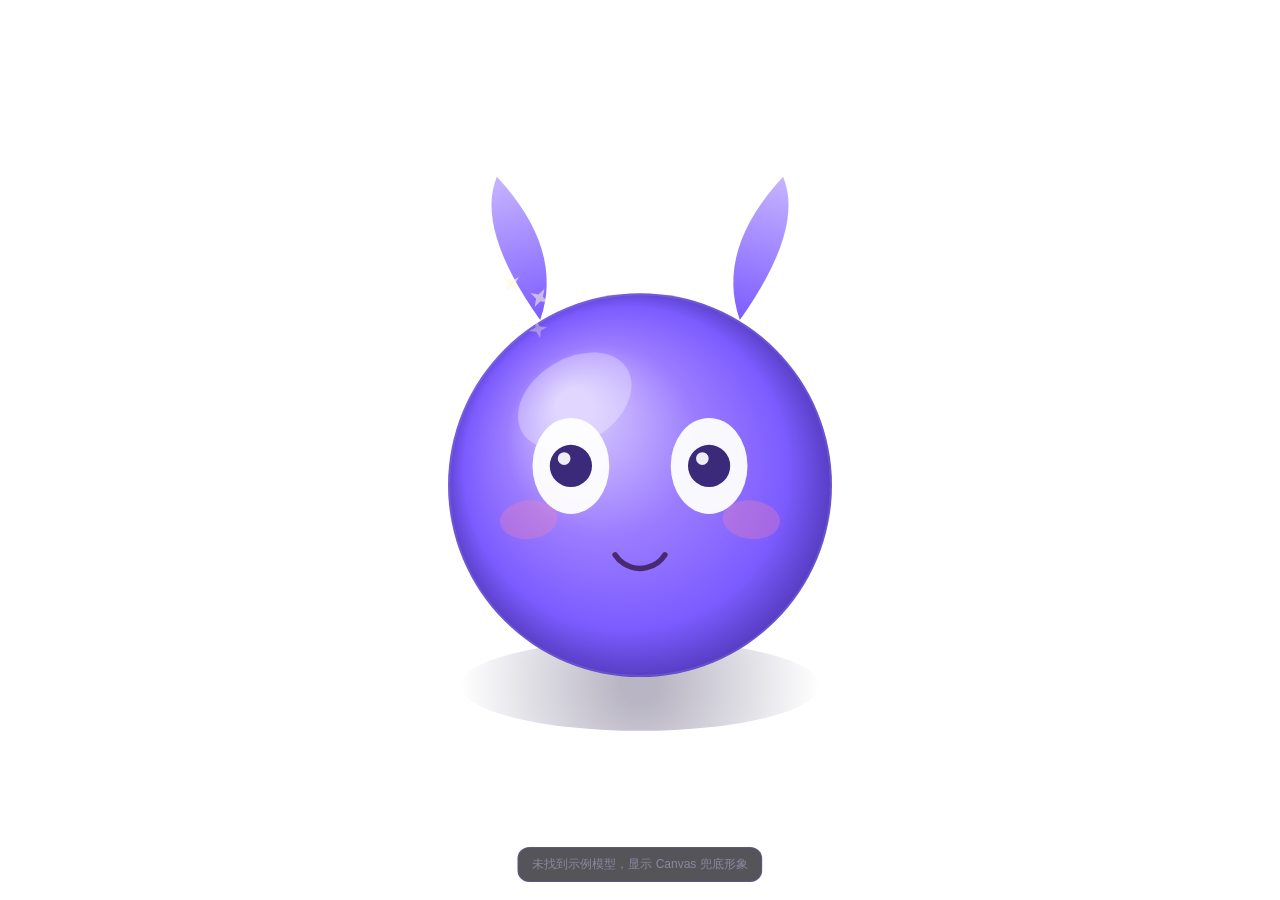
==== assets/live2d/wwwroot/index.html @ 6e76534a "feat: VoxIME 0.1.0 — Windows 桌面语音输入法（多厂商 ASR + Live2D 桌宠） 核心能力： - 悬浮语音助手：全局热键按住说话/按一下切换，WASAPI 16kHz" ====
<!DOCTYPE html>
<html lang="zh-CN">
<head>
  <meta charset="utf-8" />
  <meta name="viewport" content="width=device-width, initial-scale=1, maximum-scale=1, user-scalable=no" />
  <title>VoxIME Live2D</title>
  <!--
    VoxIME 桌宠页（供 WPF WebView2CompositionControl 嵌入，透明背景）。
    URL 参数：
      embedded=1   嵌入模式（隐藏提示、气泡交由 WPF 层渲染、不自动加载模型）
      model=<url>  直接加载模型（独立打开时使用；嵌入模式由 C# loadModel 消息驱动）
      demo=1       强制显示内置 Canvas 兜底形象（不加载模型）
      state/mouth/gaze/bubble  调试用初始状态
  -->
  <link rel="stylesheet" href="styles.css" />
</head>
<body data-page="pet" class="pet-page">
  <div id="stage">
    <canvas id="demo-canvas" class="hidden"></canvas>
    <div id="bubble" role="status" aria-live="polite"></div>
    <div id="hint" class="hidden"></div>
  </div>

  <!-- 运行库顺序：Cubism Core → pixi.js → pixi-live2d-display(cubism4) → 业务脚本 -->
  <script src="vendor/live2dcubismcore.min.js"></script>
  <script src="vendor/pixi.min.js"></script>
  <script src="vendor/cubism4.min.js"></script>
  <script src="app.js"></script>
</body>
</html>
---- assets/live2d/wwwroot/styles.css ----
/* ============================================================
   VoxIME Live2D 桌宠页面样式
   - pet 页面（index.html）：完全透明，供 WPF WebView2 宿主嵌入
   - preview 页面（preview.html）：独立预览 + 调试面板 + 棋盘格背景
   无 npm / 无构建，纯手写 CSS。
   ============================================================ */

:root {
  --violet: #7c5cff;
  --violet-light: #b39dff;
  --violet-dark: #4a2fa8;
  --bg-card: rgba(28, 28, 39, 0.92);
  --bg-deep: #12121a;
  --text: #e8e8f0;
  --text-dim: #8a8aa0;
  --ok: #4ade80;
  --danger: #ff6b6b;
  --warn: #fbbf24;
  --font: "Microsoft YaHei UI", "Microsoft YaHei", "Segoe UI", sans-serif;
}

* { box-sizing: border-box; }

html, body {
  margin: 0;
  padding: 0;
  width: 100%;
  height: 100%;
  overflow: hidden;
  background: transparent;
  font-family: var(--font);
  color: var(--text);
  user-select: none;
  -webkit-user-select: none;
}

/* ---------- 舞台 ---------- */
#stage {
  position: fixed;
  inset: 0;
  overflow: hidden;
}

#demo-canvas,
#live2d-canvas {
  position: absolute;
  inset: 0;
  width: 100%;
  height: 100%;
  display: block;
  background: transparent;
}

#live2d-canvas.hidden,
#demo-canvas.hidden { display: none; }

/* ---------- 气泡 ---------- */
#bubble {
  position: absolute;
  left: 50%;
  top: 10px;
  transform: translateX(-50%) translateY(-6px) scale(0.96);
  max-width: min(88%, 420px);
  padding: 10px 16px;
  border-radius: 16px;
  background: linear-gradient(180deg, rgba(36, 34, 52, 0.96), rgba(24, 23, 36, 0.96));
  border: 1px solid rgba(124, 92, 255, 0.55);
  box-shadow: 0 10px 32px rgba(20, 12, 60, 0.5), inset 0 1px 0 rgba(255, 255, 255, 0.08);
  color: var(--text);
  font-size: 14px;
  line-height: 1.55;
  text-align: center;
  word-break: break-word;
  white-space: pre-wrap;
  opacity: 0;
  pointer-events: none;
  transition: opacity 0.22s ease, transform 0.22s ease;
  z-index: 20;
}

#bubble.visible {
  opacity: 1;
  transform: translateX(-50%) translateY(0) scale(1);
}

#bubble::after {
  content: "";
  position: absolute;
  left: 50%;
  bottom: -7px;
  width: 12px;
  height: 12px;
  transform: translateX(-50%) rotate(45deg);
  background: rgba(24, 23, 36, 0.96);
  border-right: 1px solid rgba(124, 92, 255, 0.55);
  border-bottom: 1px solid rgba(124, 92, 255, 0.55);
}

/* ---------- 提示 / 状态 ---------- */
#hint {
  position: absolute;
  left: 50%;
  bottom: 18px;
  transform: translateX(-50%);
  padding: 8px 14px;
  border-radius: 12px;
  background: rgba(18, 18, 26, 0.72);
  border: 1px solid rgba(124, 92, 255, 0.3);
  color: var(--text-dim);
  font-size: 12px;
  white-space: nowrap;
  pointer-events: none;
  z-index: 15;
}

#hint.error {
  color: var(--danger);
  border-color: rgba(255, 107, 107, 0.5);
}

#hint.hidden { display: none; }

/* ============================================================
   preview 页面
   ============================================================ */
body.preview-page {
  background: transparent;
}

/* 棋盘格：证明内容背景是透明的 */
body.bg-checker::before {
  content: "";
  position: fixed;
  inset: 0;
  z-index: -2;
  background-color: #2a2a35;
  background-image:
    linear-gradient(45deg, #3a3a48 25%, transparent 25%, transparent 75%, #3a3a48 75%),
    linear-gradient(45deg, #3a3a48 25%, transparent 25%, transparent 75%, #3a3a48 75%);
  background-size: 32px 32px;
  background-position: 0 0, 16px 16px;
}

/* 纯色背景 */
body.bg-solid::before {
  content: "";
  position: fixed;
  inset: 0;
  z-index: -2;
  background: radial-gradient(circle at 50% 34%, #3a2f6b 0%, #1a1726 62%, #0e0d14 100%);
}

/* 模拟桌面壁纸：用于展示桌宠压在桌面上的观感 */
body.bg-desktop::before {
  content: "";
  position: fixed;
  inset: 0;
  z-index: -2;
  background:
    radial-gradient(circle at 18% 12%, rgba(255, 255, 255, 0.85) 0%, rgba(255, 255, 255, 0) 22%),
    radial-gradient(circle at 82% 18%, rgba(255, 255, 255, 0.6) 0%, rgba(255, 255, 255, 0) 18%),
    radial-gradient(circle at 70% 88%, rgba(140, 190, 255, 0.35) 0%, rgba(140, 190, 255, 0) 45%),
    radial-gradient(circle at 22% 82%, rgba(255, 220, 160, 0.22) 0%, rgba(255, 220, 160, 0) 40%),
    linear-gradient(165deg, #6fb6e8 0%, #a9d3ee 34%, #d9e9f3 58%, #7aa88f 78%, #4f7a63 100%);
}

body.bg-desktop::after {
  content: "";
  position: fixed;
  left: 6%;
  bottom: 0;
  width: 88%;
  height: 34%;
  z-index: -1;
  background:
    radial-gradient(ellipse at 50% 100%, rgba(30, 60, 45, 0.55) 0%, rgba(30, 60, 45, 0) 70%),
    linear-gradient(180deg, rgba(90, 140, 110, 0) 0%, rgba(52, 92, 70, 0.55) 100%);
  clip-path: polygon(0 62%, 10% 48%, 18% 58%, 28% 30%, 40% 52%, 50% 22%, 62% 50%, 74% 36%, 86% 54%, 94% 44%, 100% 60%, 100% 100%, 0 100%);
}

/* 预览面板 */
#preview-panel {
  position: fixed;
  left: 12px;
  right: 12px;
  bottom: 12px;
  z-index: 30;
  padding: 12px 14px;
  border-radius: 16px;
  background: var(--bg-card);
  border: 1px solid rgba(124, 92, 255, 0.28);
  box-shadow: 0 16px 48px rgba(0, 0, 0, 0.55);
  backdrop-filter: blur(10px);
  font-size: 12px;
  display: flex;
  flex-direction: column;
  gap: 9px;
  max-height: 46vh;
  overflow: auto;
}

#preview-panel .row {
  display: flex;
  align-items: center;
  gap: 8px;
  flex-wrap: wrap;
}

#preview-panel .row > label { color: var(--text-dim); white-space: nowrap; }

#model-input {
  flex: 1;
  min-width: 180px;
  height: 28px;
  padding: 0 10px;
  border-radius: 8px;
  border: 1px solid rgba(124, 92, 255, 0.35);
  background: rgba(10, 10, 16, 0.75);
  color: var(--text);
  font-family: var(--font);
  font-size: 12px;
  outline: none;
}

#model-input:focus { border-color: var(--violet); }

button {
  height: 28px;
  padding: 0 12px;
  border-radius: 8px;
  border: 1px solid rgba(124, 92, 255, 0.35);
  background: rgba(124, 92, 255, 0.12);
  color: var(--text);
  font-family: var(--font);
  font-size: 12px;
  cursor: pointer;
  transition: background 0.15s ease, border-color 0.15s ease, transform 0.1s ease;
}

button:hover { background: rgba(124, 92, 255, 0.28); border-color: var(--violet); }
button:active { transform: translateY(1px); }

button.state-btn.active {
  background: var(--violet);
  border-color: var(--violet-light);
  box-shadow: 0 0 16px rgba(124, 92, 255, 0.55);
}

select {
  height: 28px;
  border-radius: 8px;
  border: 1px solid rgba(124, 92, 255, 0.35);
  background: rgba(10, 10, 16, 0.75);
  color: var(--text);
  font-family: var(--font);
  font-size: 12px;
  padding: 0 8px;
  outline: none;
}

input[type="range"] {
  width: 130px;
  accent-color: var(--violet);
}

input[type="text"] {
  height: 28px;
  flex: 1;
  min-width: 140px;
  padding: 0 10px;
  border-radius: 8px;
  border: 1px solid rgba(124, 92, 255, 0.35);
  background: rgba(10, 10, 16, 0.75);
  color: var(--text);
  font-family: var(--font);
  font-size: 12px;
  outline: none;
}

.check {
  display: inline-flex;
  align-items: center;
  gap: 5px;
  color: var(--text-dim);
  cursor: pointer;
}

.check input { accent-color: var(--violet); }

#status {
  font-family: Consolas, "Cascadia Mono", monospace;
  font-size: 11px;
  color: var(--text-dim);
  white-space: pre-wrap;
  line-height: 1.5;
  max-height: 56px;
  overflow: hidden;
}

#status .ok { color: var(--ok); }
#status .err { color: var(--danger); }
#status .warn { color: var(--warn); }

/* pet 页面不显示预览面板（如误入了 preview 面板也隐藏） */
body.pet-page #preview-panel { display: none; }

/* 预览页：舞台让出底部面板高度，避免模型被面板遮挡 */
body.preview-page #stage {
  inset: 0 0 234px 0;
}

body.preview-page #bubble {
  top: 14px;
}

/* 没有模型/宿主时，棋盘背景上的兜底形象也清晰可见 */
body.preview-page #demo-canvas {
  background: transparent;
}
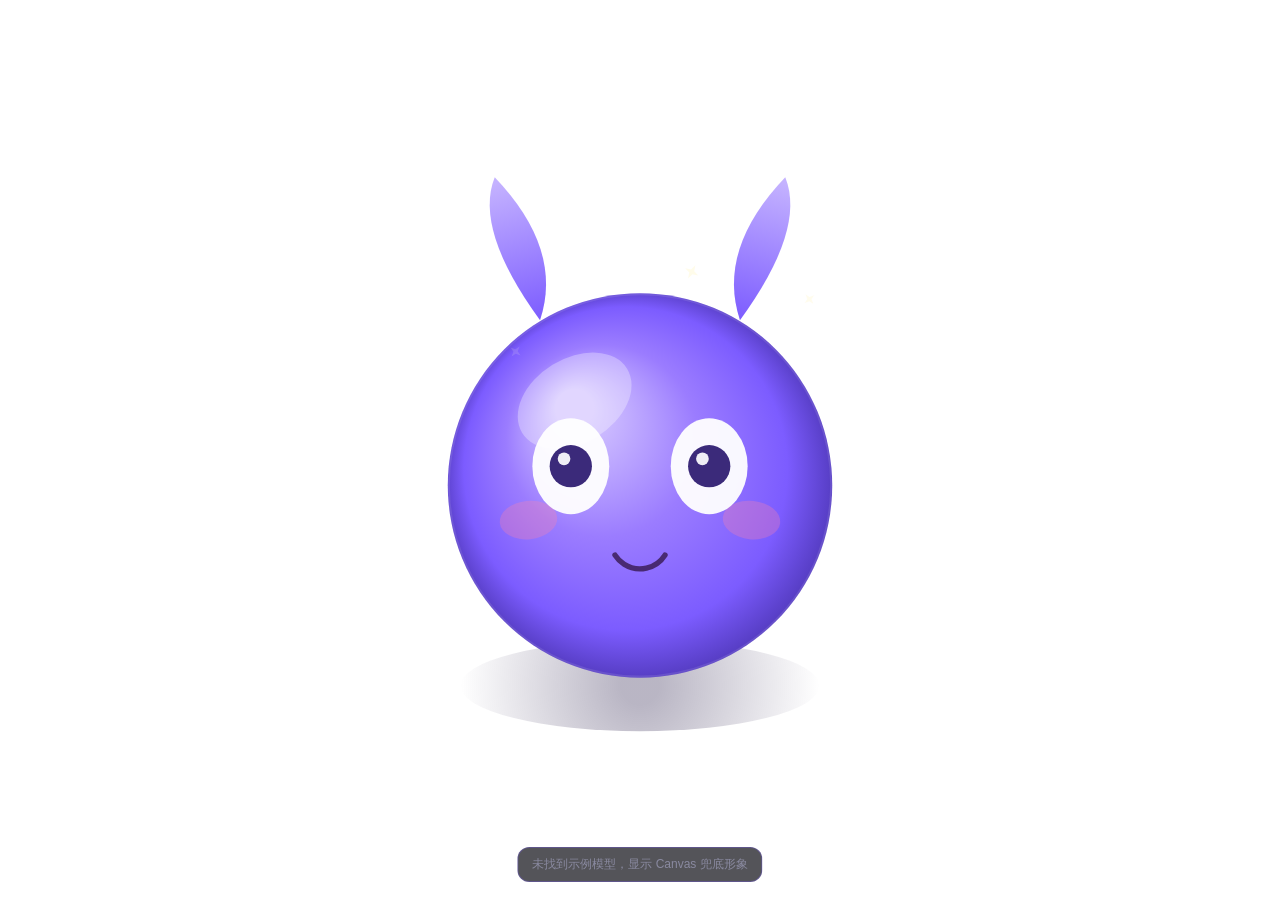
==== commit c36f52b1: "feat(live2d): 升级 PixiJS 8 + Cubism 5 渲染引擎，修复 MOC3 v5 模型鼻子黑块 用户导入的 Cubism 5 模型（moc3 版本 5）在旧渲染器下鼻子出现黑块" ====
--- a/assets/live2d/wwwroot/index.html
+++ b/assets/live2d/wwwroot/index.html
@@ -21,10 +21,10 @@
     <div id="hint" class="hidden"></div>
   </div>
 
-  <!-- 运行库顺序：Cubism Core → pixi.js → pixi-live2d-display(cubism4) → 业务脚本 -->
+  <!-- 运行库顺序：Cubism Core 5 → PixiJS 8 → Cubism 5 引擎（untitled-pixi-live2d-engine）→ 业务脚本 -->
   <script src="vendor/live2dcubismcore.min.js"></script>
   <script src="vendor/pixi.min.js"></script>
-  <script src="vendor/cubism4.min.js"></script>
+  <script src="vendor/cubism5.min.js"></script>
   <script src="app.js"></script>
 </body>
 </html>
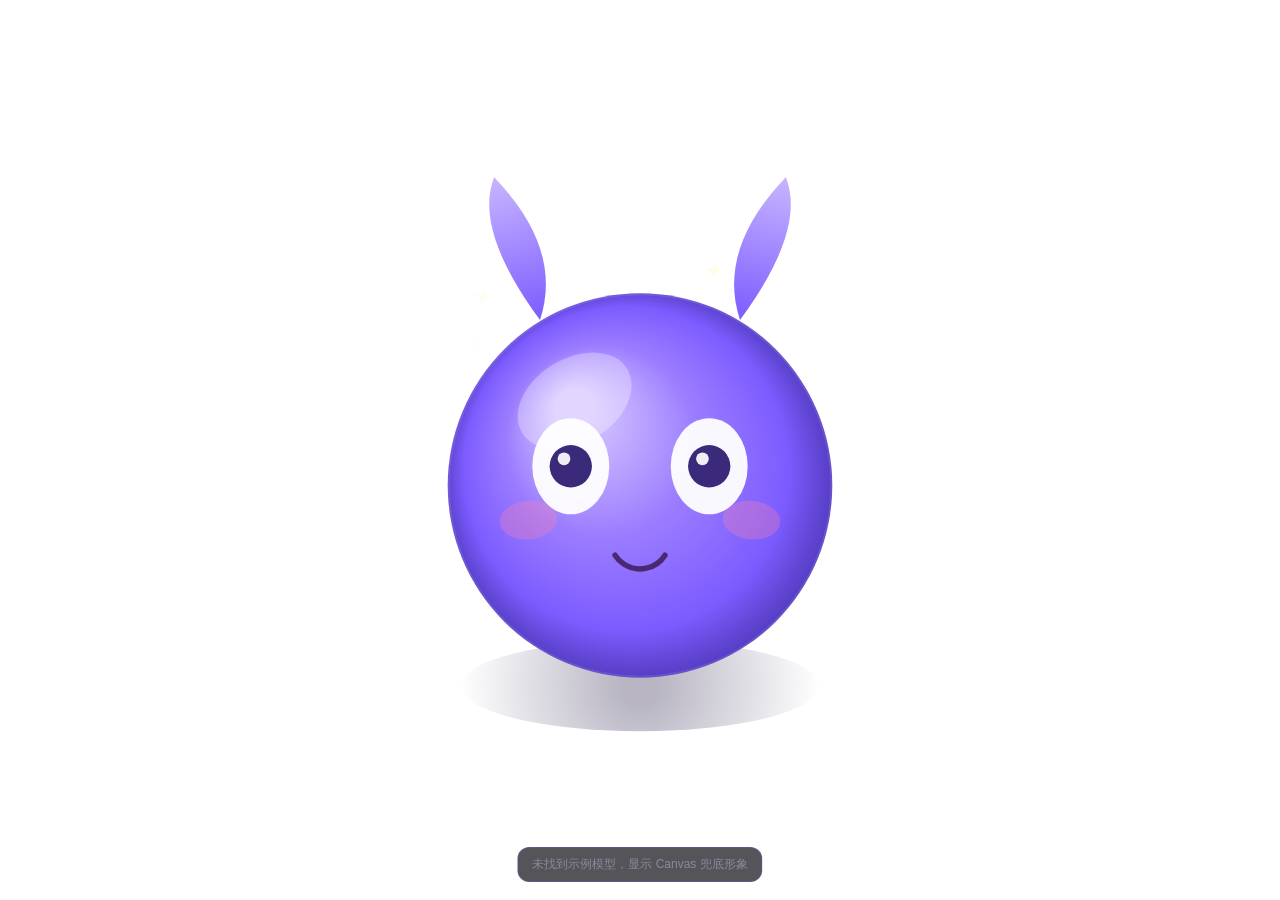
==== commit f5fff03f: "feat(live2d): 增加实验性 SMAA 1x 抗锯齿 - 新增 assets/live2d/wwwroot/smaa.js：适配 PixiJS 8 的三段式 SMAA 1x   （边缘检测、" ====
--- a/assets/live2d/wwwroot/index.html
+++ b/assets/live2d/wwwroot/index.html
@@ -25,6 +25,7 @@
   <script src="vendor/live2dcubismcore.min.js"></script>
   <script src="vendor/pixi.min.js"></script>
   <script src="vendor/cubism5.min.js"></script>
+  <script src="smaa.js?v=3"></script>
   <script src="app.js"></script>
 </body>
 </html>
--- a/assets/live2d/wwwroot/styles.css
+++ b/assets/live2d/wwwroot/styles.css
@@ -317,3 +317,28 @@
 body.preview-page #demo-canvas {
   background: transparent;
 }
+
+/* ============================================================
+   设置页内嵌位置预览（preview.html?embed=1）
+   ============================================================ */
+body.embed-preview {
+  overflow: hidden;
+  background: #14121f;
+}
+
+body.embed-preview #preview-panel,
+body.embed-preview #status,
+body.embed-preview #bubble,
+body.embed-preview #hint {
+  display: none !important;
+}
+
+body.embed-preview #stage {
+  inset: 0;
+  cursor: grab;
+  touch-action: none;
+}
+
+body.embed-preview.dragging #stage {
+  cursor: grabbing;
+}
